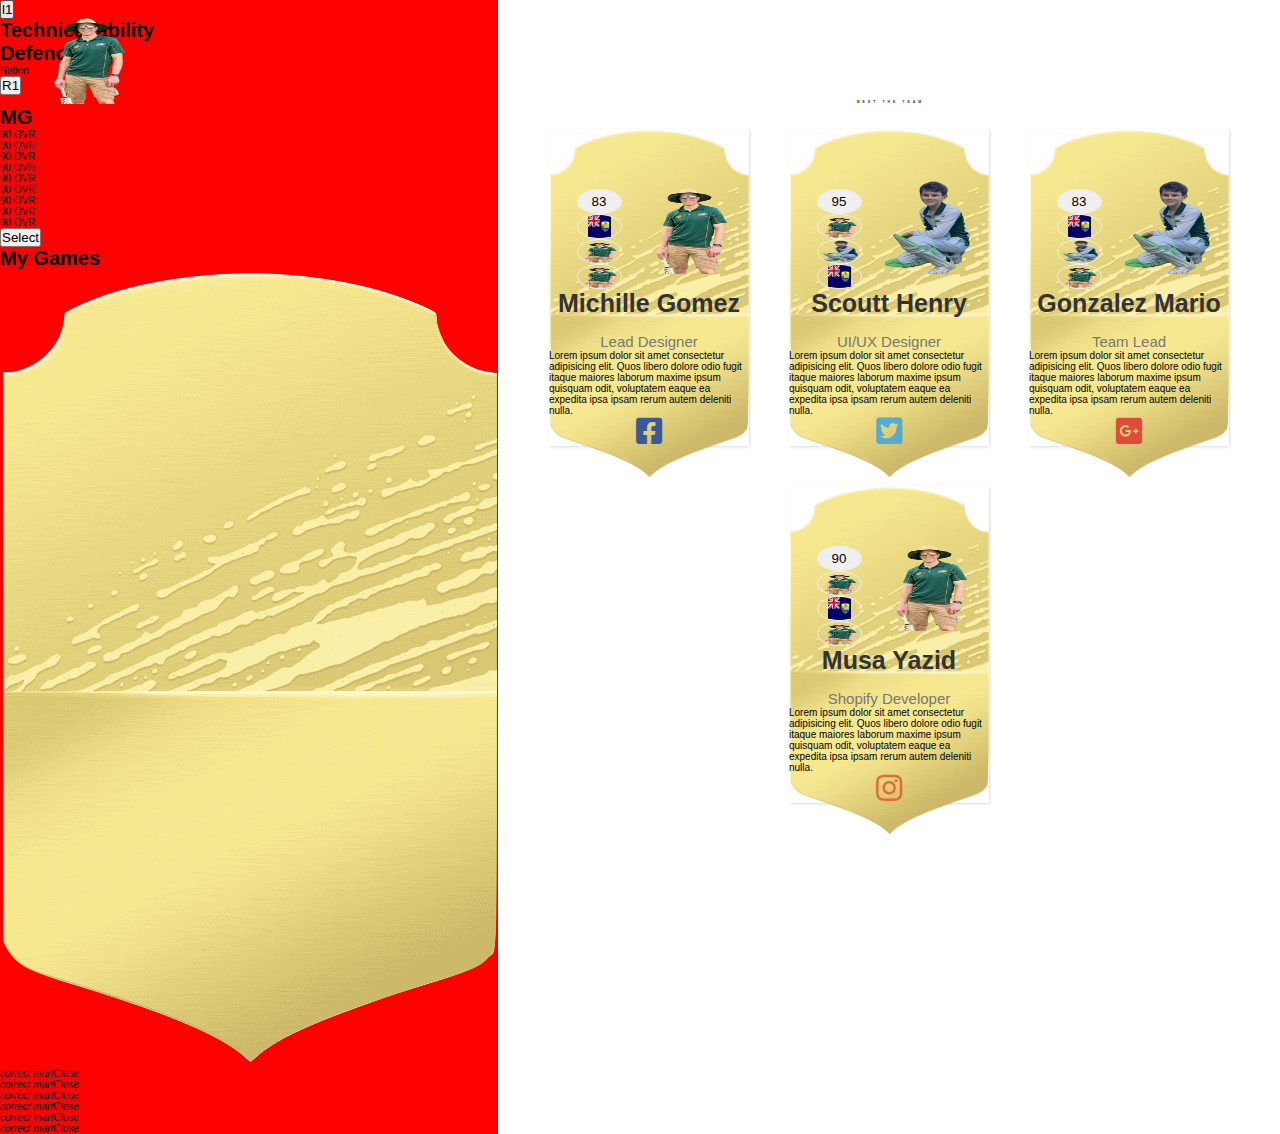
==== split_divs/index.html @ ffa6148c "divison of divs" ====
<!DOCTYPE html>
<html lang="en">
<head>
    <meta charset="UTF-8">
    <meta http-equiv="X-UA-Compatible" content="IE=edge">
    <meta name="viewport" content="width=device-width, initial-scale=1.0">
    <link rel="stylesheet" href="https://cdnjs.cloudflare.com/ajax/libs/font-awesome/5.15.3/css/all.min.css" />
    <link rel="stylesheet" href="css/style.css">
    <title>Split Divs</title>
</head>
<body>
    
    <div class="overall-container">
        <div class="content">
            <div class="content--header">
                <button>l1</button>
                <h1>Technical ability</h1>
                <h1>Defence</h1>
                <P>Nation</p>
                <button>R1</button>
            </div>
            <div class="content--middle">
                <img src="images/adult_1.png" alt="card-profile" class="profile--image">
                <h1>MG</h1>
                <div class="middle--positions">90 OVR</div>
                <div class="middle--positions">90 OVR</div>
                <div class="middle--positions">90 OVR</div>
                <div class="middle--positions">90 OVR</div>
                <div class="middle--positions">90 OVR</div>
                <div class="middle--positions">90 OVR</div>
                <div class="middle--positions">90 OVR</div>
                <div class="middle--positions">90 OVR</div>
                <div class="middle--positions">90 OVR</div>
            </div>
            <div class="content--bottom">
                <button>Select</button>
                <h1>My Games</h1>
                <img src="images/img_bkgd.png" alt="card background" class="card--image">
            </div>
            <div class="content--footer">
                <div class="footer--nav">
                    <i>correct mart</i>Close
                </div>
                <div class="footer--nav">
                    <i>correct mart</i>Close
                </div>
                <div class="footer--nav">
                    <i>correct mart</i>Close
                </div>
                <div class="footer--nav">
                    <i>correct mart</i>Close
                </div>
                <div class="footer--nav">
                    <i>correct mart</i>Close
                </div>
                <div class="footer--nav">
                    <i>correct mart</i>Close
                </div>
            </div>
        </div>
    
        <section>
            <div class="container">
                <h1 class="heading">Meet The Team</h1>
                <div class="card--wrapper">
                    <div class="card">
                        <img src="images/img_bkgd.png" alt="card background" class="card--image">
                        <button class="fd--div">83</button>
                        <img src="images/flag-icons-main/flags/1x1/ac.svg" alt="card-profile" class="fd--div">
                        <img src="images/adult_1.png" alt="card-profile" class="fd--div">
                        <img src="images/adult_1.png" alt="card-profile" class="fd--div">
                        <img src="images/adult_1.png" alt="card-profile" class="profile--image">
                        <h1>Michille Gomez</h1>
                        <p class="job--title">Lead Designer</p>
                        <p class="about">
                            Lorem ipsum dolor sit amet consectetur adipisicing elit. Quos libero dolore odio fugit itaque maiores laborum maxime ipsum quisquam odit, voluptatem eaque ea expedita ipsa ipsam rerum autem deleniti nulla.
                        </p>
                        <li class="fab fa-facebook-square"></li>
                    </div>
                    <div class="card">
                        <img src="images/img_bkgd.png" alt="card background" class="card--image">
                        <button class="fd--div">95</button>
                        <img src="images/adult_1.png" alt="card-profile" class="fd--div">
                        <img src="images/child_1.png" alt="card-profile" class="fd--div">
                        <img src="images/flag-icons-main/flags/1x1/ac.svg" alt="card-profile" class="fd--div">
                        <img src="images/child_1.png" alt="card-profile" class="profile--image">
                        <h1>Scoutt Henry</h1>
                        <p class="job--title">UI/UX Designer</p>
                        <p class="about">
                            Lorem ipsum dolor sit amet consectetur adipisicing elit. Quos libero dolore odio fugit itaque maiores laborum maxime ipsum quisquam odit, voluptatem eaque ea expedita ipsa ipsam rerum autem deleniti nulla.
                        </p>
                        <li class="fab fa-twitter-square"></li>
                    </div>
                    <div class="card">
                        <img src="images/img_bkgd.png" alt="card background" class="card--image">
                        <button class="fd--div">83</button>
                        <img src="images/flag-icons-main/flags/1x1/ac.svg" alt="card-profile" class="fd--div">
                        <img src="images/child_1.png" alt="card-profile" class="fd--div">
                        <img src="images/adult_1.png" alt="card-profile" class="fd--div">
                        <img src="images/child_1.png" alt="card-profile" class="profile--image">
                        <h1>Gonzalez Mario</h1>
                        <p class="job--title">Team Lead</p>
                        <p class="about">
                            Lorem ipsum dolor sit amet consectetur adipisicing elit. Quos libero dolore odio fugit itaque maiores laborum maxime ipsum quisquam odit, voluptatem eaque ea expedita ipsa ipsam rerum autem deleniti nulla.
                        </p>
                        <li class="fab fa-google-plus-square"></li>
                    </div>
                    <div class="card">
                        <img src="images/img_bkgd.png" alt="card background" class="card--image">
                        <button class="fd--div">90</button>
                        <img src="images/adult_1.png" alt="card-profile" class="fd--div">
                        <img src="images/flag-icons-main/flags/1x1/ac.svg" alt="card-profile" class="fd--div">
                        <img src="images/adult_1.png" alt="card-profile" class="fd--div">
                        <img src="images/adult_1.png" alt="card-profile" class="profile--image">
                        <h1>Musa Yazid</h1>
                        <p class="job--title">Shopify Developer</p>
                        <p class="about">
                            Lorem ipsum dolor sit amet consectetur adipisicing elit. Quos libero dolore odio fugit itaque maiores laborum maxime ipsum quisquam odit, voluptatem eaque ea expedita ipsa ipsam rerum autem deleniti nulla.
                        </p>
                        <li class="fab fa-instagram"></li>
                    </div>
                </div>
            </div>
        </section>
    </div>
    

</body>
</html>
---- split_divs/css/style.css ----
* {
    margin: 0;
    padding: 0;
    box-sizing: border-box;
}

html {
    font-size: 10px;
    font-family: "Roboto", sans-serif;
}

body {
    overflow-x: hidden;
}

.overall-container {
    display: flex;
}

a{
    text-decoration: none;
    color: #ffffff;
}

.content {
    background-color: red;
}

section {
    padding: 10rem 0;
    background-color: #fff;
}
.container {
    background-color: none;
    /* border-radius: 10px; */
}

.container .card {
    background-color: none;
    /* height: 50px; */
}

.heading {
    text-transform: uppercase;
    font-size: 3.5px;
    letter-spacing: 3px;
    margin-right: -3px;
    margin-bottom: 5px;
    text-align: center;
    color: #333;
    position: relative;
}

.heading::after {
    content: "";
    width: 10px;
    height: 0.px;
    background-color: #45e19f;
    position: absolute;
    bottom: -2px;
    left: 50%;
    transform: translateX(-50%);
    border-radius: 2r2pxm;
}

.card--wrapper {
    display: flex;
    align-items: center;
    align-content: center;
    flex-direction: column;
}

.card {
    width: 200px;
    /* background-color: #ebeef8; */
    display: flex;
    flex-direction: column;
    align-items: center;
    justify-content: center;
    margin: 2px 0;
    box-shadow: .5px .5px 3px rgba(0,0,0,0.2);
}

.card .card--image {
    width: 200px;
    height: 350px;
    /* object-fit: cover; */
}

.fd--div {
    position: relative;
    left: -50px;
    top: -290px;
    width: 45px;
    height: 25px;
    border-radius: 50%;
    border: 1px solid #ebeef8;
    /* margin-top: -311px; */
    /* z-index: 999; */
}

.profile--image {
    width: 95px;
    height: 95px;
    /* object-fit: cover; */
    border-radius: 20px 20px;
    margin-top: -400px;
    left: 40px;
    z-index: 999;
    /* border: 1px solid #ebeef8; */
    position: relative;
}

.card h1 {
    font-size: 2.5rem;
    color: #333;
    margin: 1.5rem 0;
}

.job--title {
    color: #777;
    font-size: 1.5rem;
    font-weight: 300;
}

.card .btn {
    padding: 1rem 2.5rem;
    background-color: #445ae3;
    border-radius: 2rem;
    margin: 1rem 0;
    text-transform: uppercase;
    color: #eee;
    font-size: 1.4rem;
    transition: all .5s;
}

.card .btn:hover {
    transform: translateY(-2px);
    box-shadow: .5rem .5rem 2rem rgba(0,0,0,0.2);
}

.card .btn:active {
    transform: translateY(0);
    box-shadow: none;
}

.social--media {
    width: 100%;
    list-style: none;
    display: flex;
    justify-content: space-evenly;
    padding: 2rem 0;
    margin-top: 1.5rem;
    border-top: 1px solid rgba(0,0,0,0.1);
}

.social--media i {
    font-size: 3em;
    transition: color .5s;
}

.fa-facebook-square {
    color: #3b5999;
    font-size: 30px;
}

.fa-twitter-square {
    color: #55acce;
    font-size: 30px;
}

.fa-instagram {
    color: #e6683c;
    font-size: 30px;
}

.fa-google-plus-square {
    color: #dd4b39;
    font-size: 30px;
}

.fa-facebook-square:hover, .fa-twitter-square:hover, .fa-instagram:hover, .fa-google-plus-square:hover {
    color: #45e19f;
}

@media screen and (min-width:700px) {
    .card--wrapper {
        flex-direction: row;
        flex-wrap: wrap;
        justify-content: center;
        align-items: center;
    }
    .card {
        margin: 2rem;
        transition: transform .5s;
    }
    @keyframes fadeIn {
        from{
            opacity: 0;
        }
        to{
            opacity: 1;
        }
    }
    .card:nth-child(1) {
        animation: fadeIn .5s .5s backwards;
    }
    .card:nth-child(2) {
        animation: fadeIn .5s .1s backwards;
    }
    .card:nth-child(3) {
        animation: fadeIn .5s 1.5s backwards;
    }
    .card:nth-child(4) {
        animation: fadeIn .5s .2s backwards;
    }

    .card:hover {
        transform: scale(2.25);
        transform: translateY(-2px);
    }
    
}
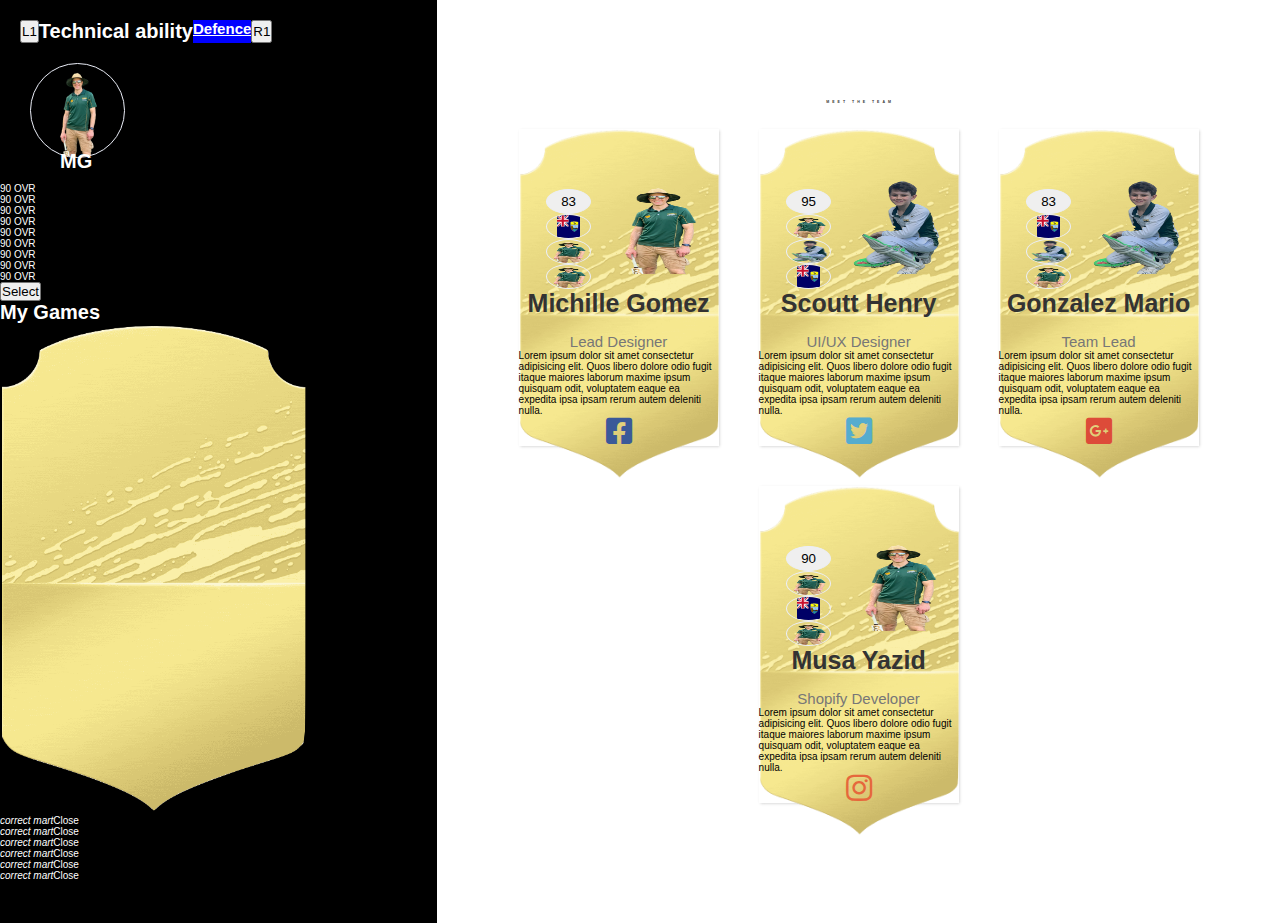
==== commit 214b0f32: "remodify div" ====
--- a/split_divs/index.html
+++ b/split_divs/index.html
@@ -13,14 +13,13 @@
     <div class="overall-container">
         <div class="content">
             <div class="content--header">
-                <button>l1</button>
+                <button>L1</button>
                 <h1>Technical ability</h1>
-                <h1>Defence</h1>
-                <P>Nation</p>
+                <h2> <u>Defence</u></h2>
                 <button>R1</button>
             </div>
             <div class="content--middle">
-                <img src="images/adult_1.png" alt="card-profile" class="profile--image">
+                <img src="images/adult_1.png" alt="card-profile" class="content--image">
                 <h1>MG</h1>
                 <div class="middle--positions">90 OVR</div>
                 <div class="middle--positions">90 OVR</div>
--- a/split_divs/css/style.css
+++ b/split_divs/css/style.css
@@ -23,7 +23,44 @@
 }
 
 .content {
-    background-color: red;
+    background-color: black;
+    opacity: none;
+    color: white;
+}
+
+.content--header {
+    display: flex;
+    margin: 10px;
+    padding:10px;
+}
+
+.content--header h2 {
+    background-color: blue;
+    color: white;
+    font-weight: 700;
+}
+
+.content--middle img {
+    width: 95px;
+    height: 95px;
+    object-fit: contain;
+    border-radius: 50%;
+    border: 1px solid #ebeef8;
+    position: relative;
+    left: 30px;
+    /* padding-left: 70px; */
+}
+
+.content--middle h1 {
+    position: relative;
+    left: 60px;
+    top: -10px;
+    /* padding-left: 70px; */
+}
+
+.content--bottom img {
+    width: 70%;
+    height: 50%;
 }
 
 section {
